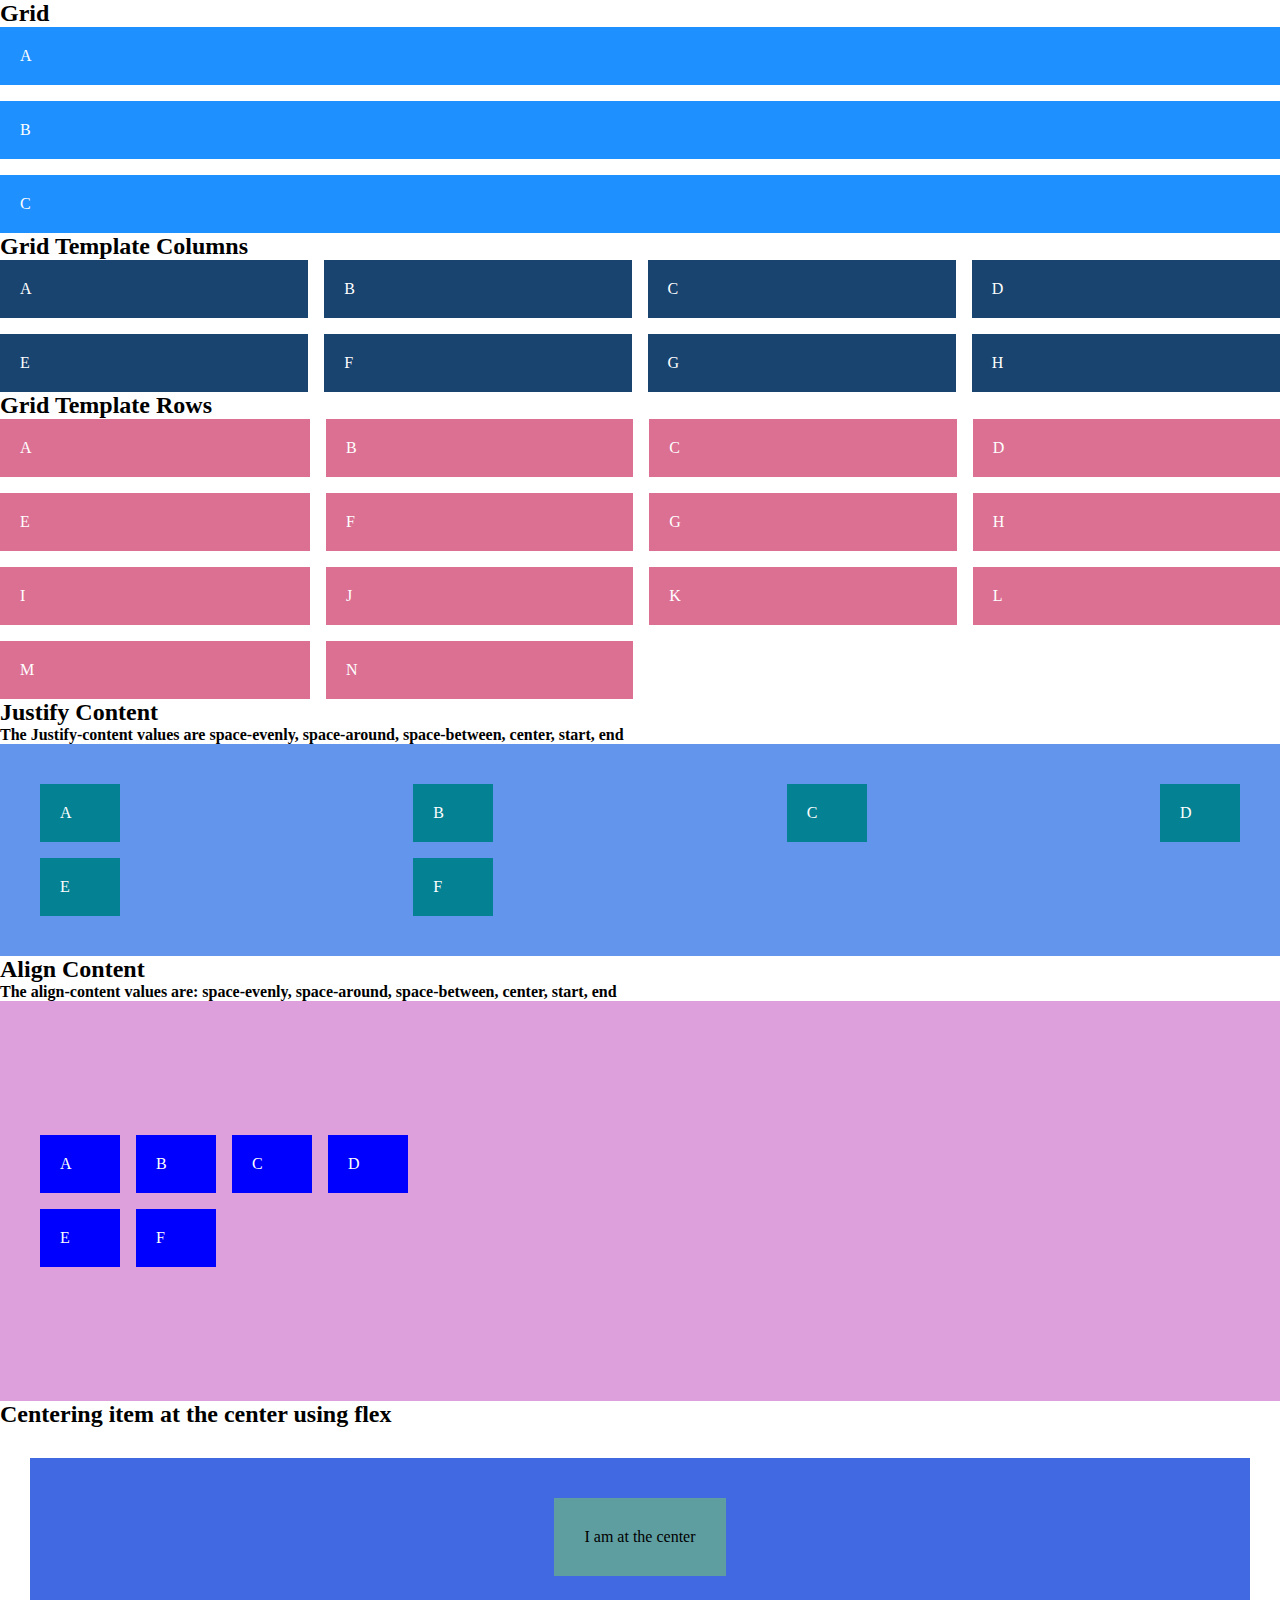
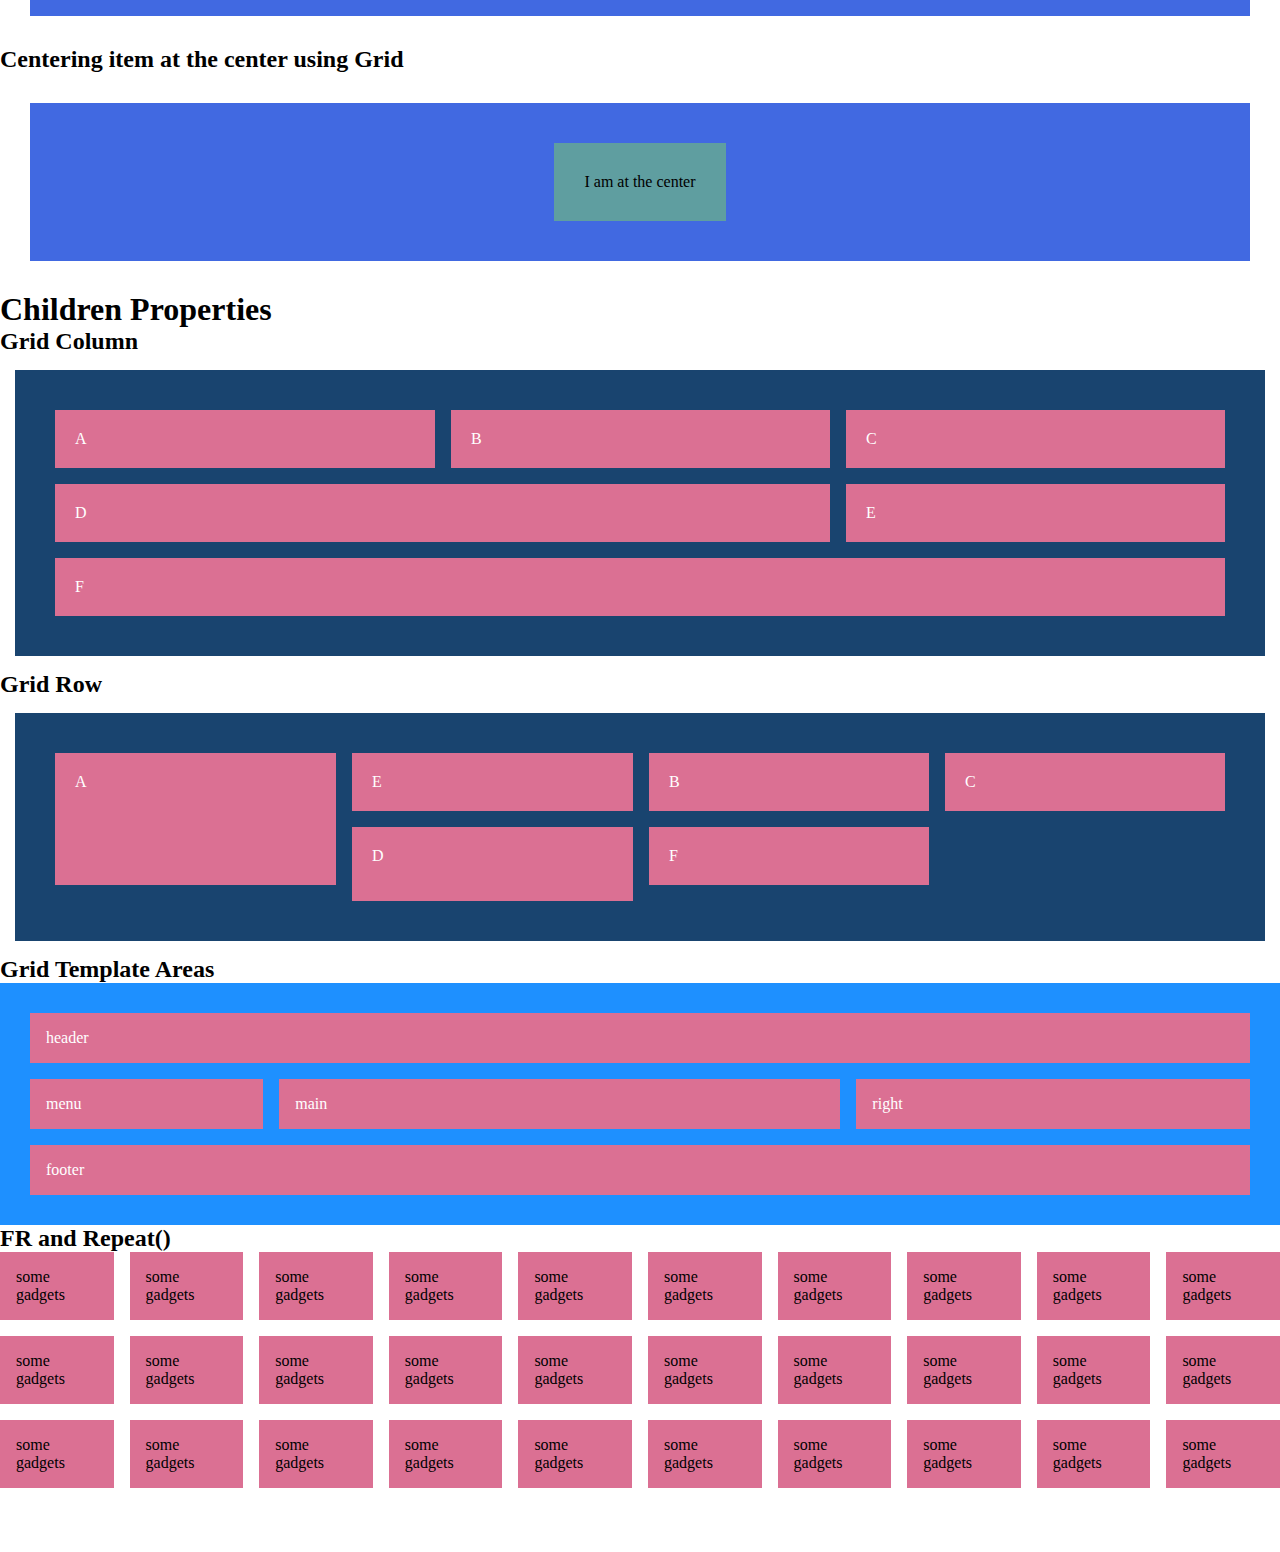
==== 10-Grid/index.html @ 13f7f5fc "Grid" ====
<!DOCTYPE html>
<html lang="en">
  <head>
    <meta charset="UTF-8" />
    <meta name="viewport" content="width=device-width, initial-scale=1.0" />
    <title>CSS GRID</title>
    <link rel="stylesheet" href="styles.css" />
  </head>
  <body>
    <!-- PARENT ELEMENTS-->
    <!-- GRID -->
    <h2>Grid</h2>
    <section class="grid-container">
      <div>A</div>
      <div>B</div>
      <div>C</div>
    </section>
    <!-- GRID -->
    <!-- GRID TEMPLATE COLUMNS -->
    <h2>Grid Template Columns</h2>
    <section class="g-t-c">
      <div>A</div>
      <div>B</div>
      <div>C</div>
      <div>D</div>
      <div>E</div>
      <div>F</div>
      <div>G</div>
      <div>H</div>
    </section>
    <!-- GRID TEMPLATE COLUMNS -->
    <!-- GRID TEMPLATE ROWS -->
    <h2>Grid Template Rows</h2>
    <section class="g-t-r">
      <div>A</div>
      <div>B</div>
      <div>C</div>
      <div>D</div>
      <div>E</div>
      <div>F</div>
      <div>G</div>
      <div>H</div>
      <div>I</div>
      <div>J</div>
      <div>K</div>
      <div>L</div>
      <div>M</div>
      <div>N</div>
    </section>
    <!-- GRID TEMPLATE ROWS -->
    <!-- JUSTIFY CONTENT -->
    <h2>Justify Content</h2>
    <h4>
      The Justify-content values are space-evenly, space-around, space-between,
      center, start, end
    </h4>
    <section class="j-c">
      <div>A</div>
      <div>B</div>
      <div>C</div>
      <div>D</div>
      <div>E</div>
      <div>F</div>
    </section>
    <!-- JUSTIFY CONTENT  -->
    <!-- ALIGN CONTENT -->
    <h2>Align Content</h2>
    <h4>
      The align-content values are: space-evenly, space-around, space-between,
      center, start, end
    </h4>
    <section class="a-c">
      <div>A</div>
      <div>B</div>
      <div>C</div>
      <div>D</div>
      <div>E</div>
      <div>F</div>
    </section>
    <!-- ALIGN CONTENT -->
    <!-- To perfectly place an item at the center of it parent -->
    <h2>Centering item at the center using flex</h2>
    <section class="at-center">
      <div>I am at the center</div>
    </section>
    <h2>Centering item at the center using Grid</h2>
    <section class="at-center-grid">
      <div>I am at the center</div>
    </section>
    <!-- To perfectly place an item at the center of it parent -->
    <!-- PARENT ELEMENTS -->

    <!-- CHILDREN ELEMENTS -->
    <!-- GRID COLUMN -->
    <h1>Children Properties</h1>
    <h2>Grid Column</h2>
    <section class="g-c">
      <div class="first-child">A</div>
      <div class="second-child">B</div>
      <div class="third-child">C</div>
      <div class="fourth-child">D</div>
      <div class="fifth-child">E</div>
      <div class="sixth-child">F</div>
    </section>
    <!-- GRID COLUMN -->
    <!-- GRID ROW -->
    <h2>Grid Row</h2>
    <section class="g-r">
      <div class="first-item">A</div>
      <div class="second-item">B</div>
      <div class="third-item">C</div>
      <div class="fourth-item">D</div>
      <div class="fifth-item">E</div>
      <div class="sixth-item">F</div>
    </section>
    <!-- GRID ROW -->
    <!-- GRID TEMPLATE AREAS -->
     <h2>Grid Template Areas</h2>
     <section class="container">
        <div class="item-1">header</div>
        <div class="item-2">menu</div>
        <div class="item-3">main</div>
        <div class="item-4">right</div>
        <div class="item-5">footer</div>
     </section>
    <!-- GRID TEMPLATE AREAS -->
     <!-- FR AND REPEAT -->
      <h2>FR and Repeat()</h2>
      <section class="fr">
      <div>some gadgets</div>
      <div>some gadgets</div>
      <div>some gadgets</div>
      <div>some gadgets</div>
      <div>some gadgets</div>
      <div>some gadgets</div>
      <div>some gadgets</div>
      <div>some gadgets</div>
      <div>some gadgets</div>
      <div>some gadgets</div>
      <div>some gadgets</div>
      <div>some gadgets</div>
      <div>some gadgets</div>
      <div>some gadgets</div>
      <div>some gadgets</div>
      <div>some gadgets</div>
      <div>some gadgets</div>
      <div>some gadgets</div>
      <div>some gadgets</div>
      <div>some gadgets</div>
      <div>some gadgets</div>
      <div>some gadgets</div>
      <div>some gadgets</div>
      <div>some gadgets</div>
      <div>some gadgets</div>
      <div>some gadgets</div>
      <div>some gadgets</div>
      <div>some gadgets</div>
      <div>some gadgets</div>
      <div>some gadgets</div>
      </section>
     <!-- FR AND REPEAT -->
    <!-- CHILDREN ELEMENTS -->
  </body>
</html>
---- 10-Grid/styles.css ----
/* CSS RESET */
* {
  margin: 0;
  padding: 0;
  box-sizing: border-box;
}
/* Parent Elements */
/* Grid Styles Start */
.grid-container {
  display: grid;
  gap: 1rem;
}
.grid-container > div {
  background-color: dodgerblue;
  color: white;
  padding: 20px;
}
/* Grid Styles end */
/* Grid Template Columns Styles start */
.g-t-c {
  display: grid;
  gap: 1rem;
  grid-template-columns: auto auto auto auto;
}
.g-t-c > div {
  background-color: rgb(25, 68, 111);
  color: white;
  padding: 20px;
}
/* Grid Template Columnx Styles End */
/* Grid Template Row Styles start */
.g-t-r {
  display: grid;
  grid-template-columns: auto auto auto auto;
  grid-template-rows: auto auto auto;
  gap: 1rem;
}
.g-t-r > div {
  background-color: palevioletred;
  color: white;
  padding: 20px;
}
/* Grid Template Rows Styles end */
/* Justify Content Styles Start  */
.j-c {
  display: grid;
  grid-template-columns: 80px 80px 80px 80px;
  gap: 1rem;
  /* justify-content: start; */
  /* justify-content: end; */
  /* justify-content: center; */
  /* justify-content: space-around; */
  /* justify-content: space-evenly; */
  justify-content: space-between;
  padding: 40px;
  background-color: cornflowerblue;
}
.j-c > div {
  background-color: rgb(4, 130, 147);
  color: white;
  padding: 20px;
}
/* Justify Content Styles End */
/* Align Content  styles Start*/
.a-c {
  background-color: plum;
  padding: 40px;
  display: grid;
  /* align-content: start; */
  /* align-content: end; */
  /* align-content: space-around; */
  /* align-content: space-between; */
  /* align-content: space-evenly; */
  align-content: center;
  gap: 1rem;
  grid-template-columns: 80px 80px 80px 80px;
  height: 400px;
}
.a-c > div {
  background-color: blue;
  color: white;
  padding: 20px;
}
/* Align Content styles end */
/* At Center*/
.at-center{
    padding: 40px;
 margin: 30px;
 background-color: royalblue;
 display: flex;
 justify-content: center;
 align-items: center;
}
.at-center>div{
  background-color: cadetblue;
  padding: 30px;
}
.at-center-grid{
    padding: 40px;
    margin: 30px;
    background-color: royalblue;
    display: grid;
    place-items: center;
}
.at-center-grid>div{
    background-color: cadetblue;
    padding: 30px;
}
/* At Center */
/* Parent Elemnts */

/* Children Elements */
/* Grid Column */
.g-c{
 display: grid;
 padding: 40px;
 gap: 1rem;
 background-color: rgb(25, 68, 111);
 margin: 15px;
 grid-template-columns: auto auto auto;
}
.g-c>div{
 /* background-color: rgb; */
 color: white;
 background-color: palevioletred;
 padding: 20px ;
}
.fourth-child{
    grid-column-start: 1;
    grid-column-end: 3;
}
.sixth-child{
    grid-column-start: 1;
    grid-column-end: 4;
}
/* Grid Column */ 
/* Grid Row */
.g-r{
 margin: 15px;
 padding: 40px;
 display: grid;
 gap: 1rem;
 grid-template-columns: auto auto auto auto;
 background-color: rgb(25, 68, 111);
}
.g-r>div{
 background-color: palevioletred;
 color: white;
 padding: 20px;
}
.first-item{
    grid-row-start: 1;
    grid-row-end: 3;
}
.fourth-item{
    grid-row: 2/4;
}
.fifth-item{
    grid-row: 1/2;
}
/* Grid Row */
/* Grid Template Areas */
/* Grid Template Areas */
 .container{
    padding: 30px;
    display: grid;
    gap: 1rem;
    grid-template-areas: 
    "header header header header header header"
    "menu main main main right right"
    "footer footer footer footer footer footer";
    background-color: dodgerblue;
 }
 .container>div{
    color: white;
    background-color: palevioletred;
    padding: 1rem;

 }
 .item-1{
 grid-area: header;
 }
 .item-2{
 grid-area: menu;
 }
 .item-3{
  grid-area: main;
 }
 .item-4{
 grid-area: right;
 }
 .item-5{
grid-area: footer;
 }
 .fr{
  display: grid;
  gap: 1rem;
  grid-template-columns: repeat(10, 1fr);
  grid-template-rows: repeat(7, auto);
 }
 .fr>div{
 background-color: white;
 background-color: palevioletred;
 padding: 1rem;
 }
/* Fr and Repeat () */
/* Fr and Repeat () */
/* Children Elements */
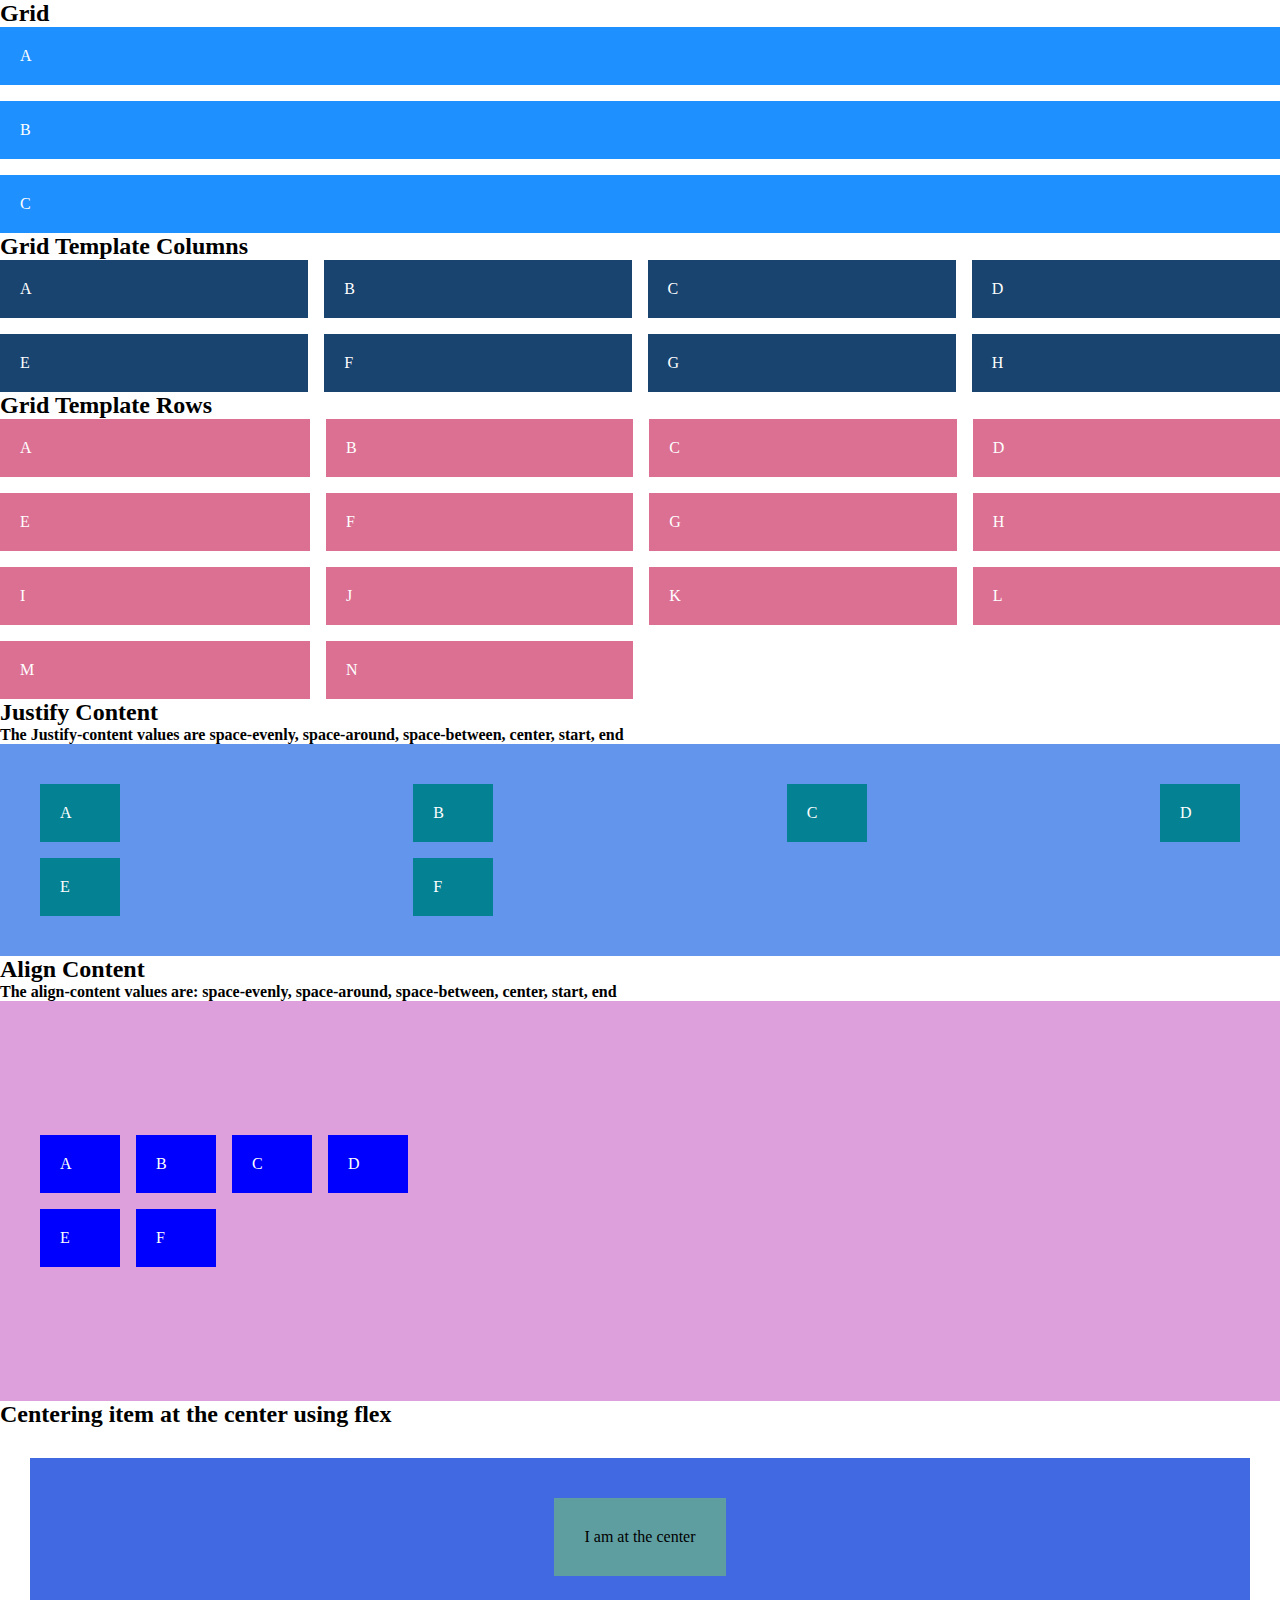
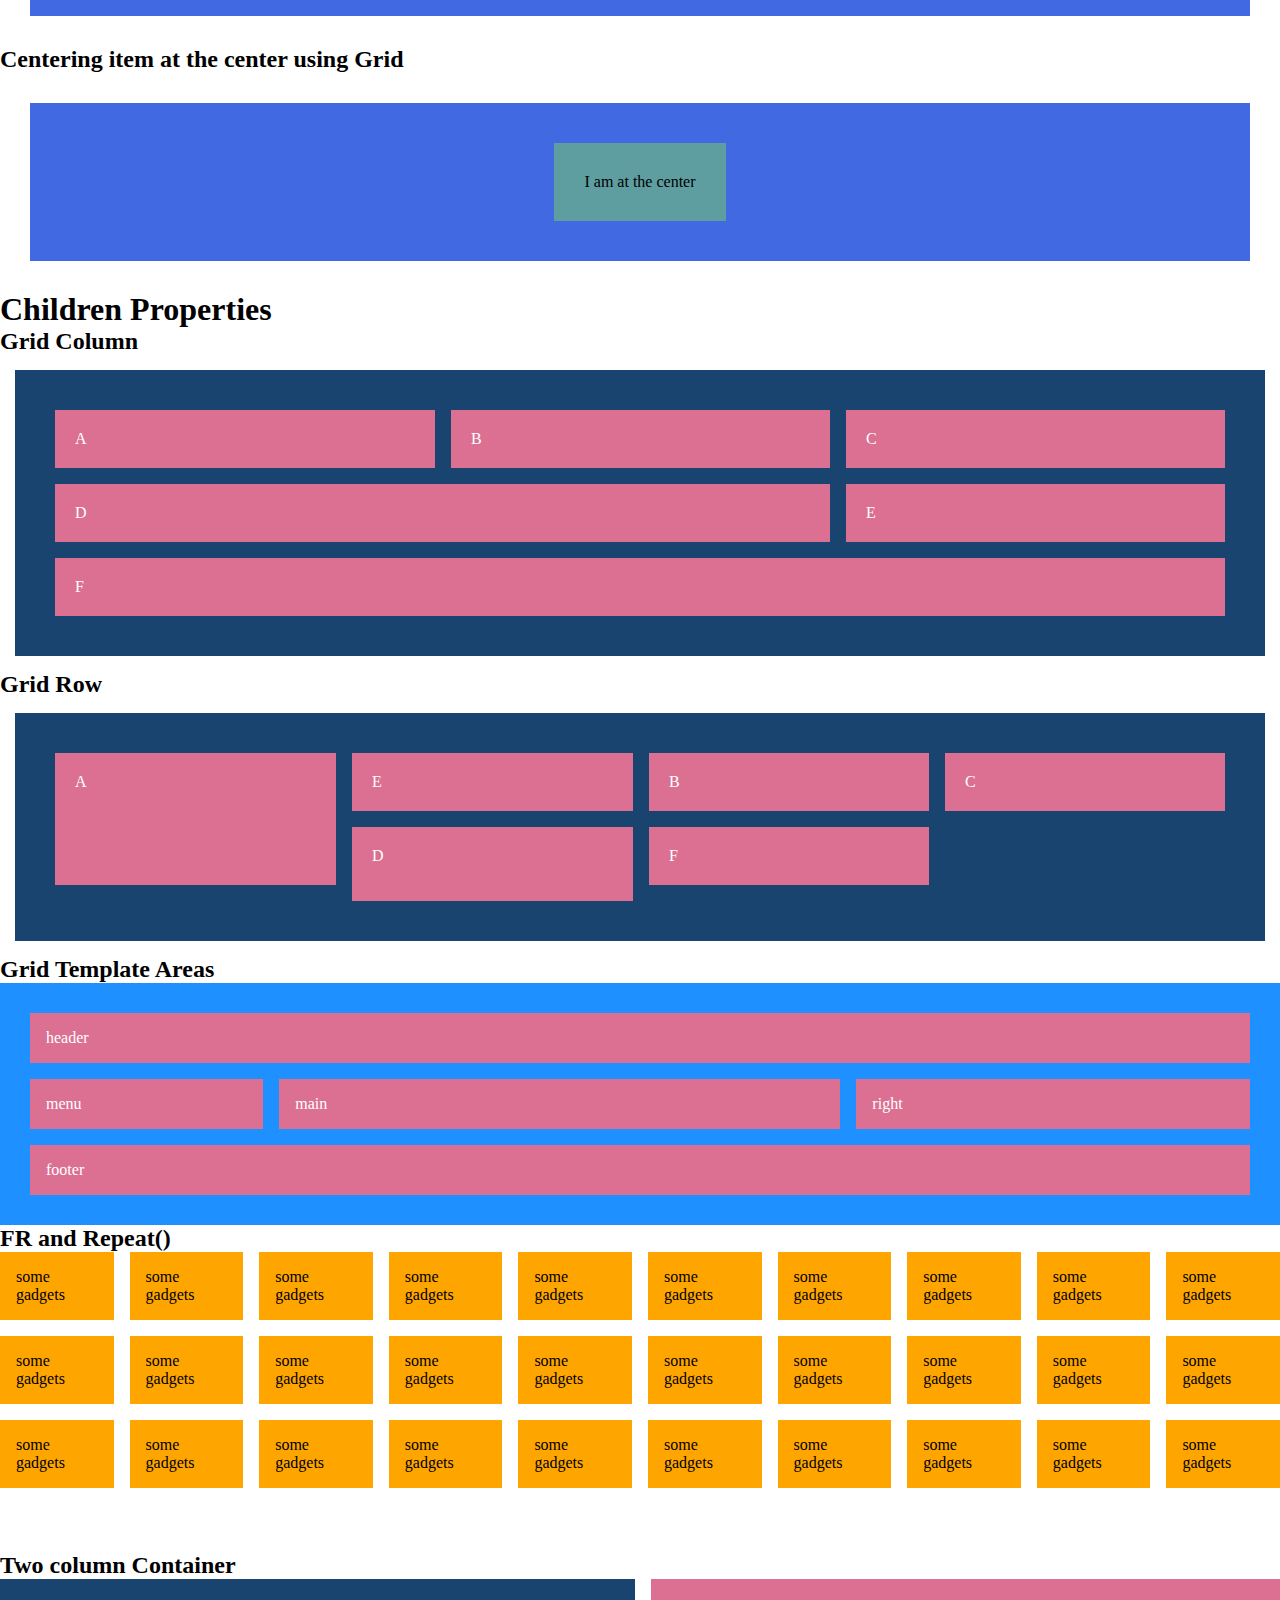
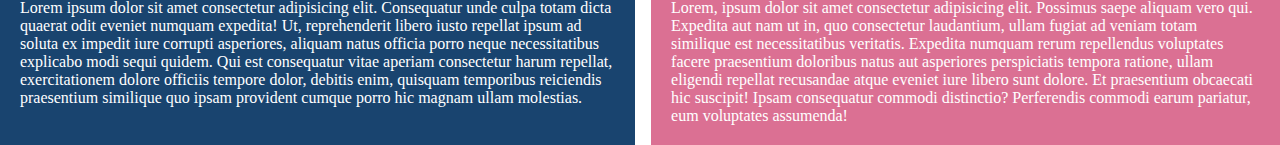
==== commit a2455bf3: "Grid Projects" ====
--- a/10-Grid/index.html
+++ b/10-Grid/index.html
@@ -115,18 +115,18 @@
     </section>
     <!-- GRID ROW -->
     <!-- GRID TEMPLATE AREAS -->
-     <h2>Grid Template Areas</h2>
-     <section class="container">
-        <div class="item-1">header</div>
-        <div class="item-2">menu</div>
-        <div class="item-3">main</div>
-        <div class="item-4">right</div>
-        <div class="item-5">footer</div>
-     </section>
+    <h2>Grid Template Areas</h2>
+    <section class="container">
+      <div class="item-1">header</div>
+      <div class="item-2">menu</div>
+      <div class="item-3">main</div>
+      <div class="item-4">right</div>
+      <div class="item-5">footer</div>
+    </section>
     <!-- GRID TEMPLATE AREAS -->
-     <!-- FR AND REPEAT -->
-      <h2>FR and Repeat()</h2>
-      <section class="fr">
+    <!-- FR AND REPEAT -->
+    <h2>FR and Repeat()</h2>
+    <section class="fr">
       <div>some gadgets</div>
       <div>some gadgets</div>
       <div>some gadgets</div>
@@ -157,9 +157,34 @@
       <div>some gadgets</div>
       <div>some gadgets</div>
       <div>some gadgets</div>
+    </section>
+    <!-- FR AND REPEAT -->
+    <!-- CHILDREN ELEMENTS -->
+    <!-- TWO COLUMN CONTAINER -->
+    <h2>Two column Container</h2>
+    <section class="column-container">
+      <section class="left-container">
+        Lorem ipsum dolor sit amet consectetur adipisicing elit. Consequatur
+        unde culpa totam dicta quaerat odit eveniet numquam expedita! Ut,
+        reprehenderit libero iusto repellat ipsum ad soluta ex impedit iure
+        corrupti asperiores, aliquam natus officia porro neque necessitatibus
+        explicabo modi sequi quidem. Qui est consequatur vitae aperiam
+        consectetur harum repellat, exercitationem dolore officiis tempore
+        dolor, debitis enim, quisquam temporibus reiciendis praesentium
+        similique quo ipsam provident cumque porro hic magnam ullam molestias.
       </section>
-     <!-- FR AND REPEAT -->
-    <!-- CHILDREN ELEMENTS -->
+      <section class="right-container">
+        Lorem, ipsum dolor sit amet consectetur adipisicing elit. Possimus saepe
+        aliquam vero qui. Expedita aut nam ut in, quo consectetur laudantium,
+        ullam fugiat ad veniam totam similique est necessitatibus veritatis.
+        Expedita numquam rerum repellendus voluptates facere praesentium
+        doloribus natus aut asperiores perspiciatis tempora ratione, ullam
+        eligendi repellat recusandae atque eveniet iure libero sunt dolore. Et
+        praesentium obcaecati hic suscipit! Ipsam consequatur commodi
+        distinctio? Perferendis commodi earum pariatur, eum voluptates
+        assumenda!
+      </section>
+    </section>
+    <!-- TWO COLUMN CONTAINER -->
   </body>
 </html>
-
--- a/10-Grid/styles.css
+++ b/10-Grid/styles.css
@@ -200,12 +200,27 @@
  }
  .fr>div{
  background-color: white;
- background-color: palevioletred;
+ background-color: orange;
  padding: 1rem;
  }
 /* Fr and Repeat () */
 /* Fr and Repeat () */
 /* Children Elements */
+/* Two Column Container */
+.column-container{
+ display: grid;
+ grid-template-columns: repeat(2, auto);
+ gap: 1rem;
+}
+.left-container{
+ background-color: rgb(25, 68, 111);
+ padding: 20px;
+ color: #ffffff;
+}
+.right-container{
+ background-color: palevioletred;
+ padding: 20px;
+ color: #ffffff;
+}
+/* Two Column container */
 
-
-
